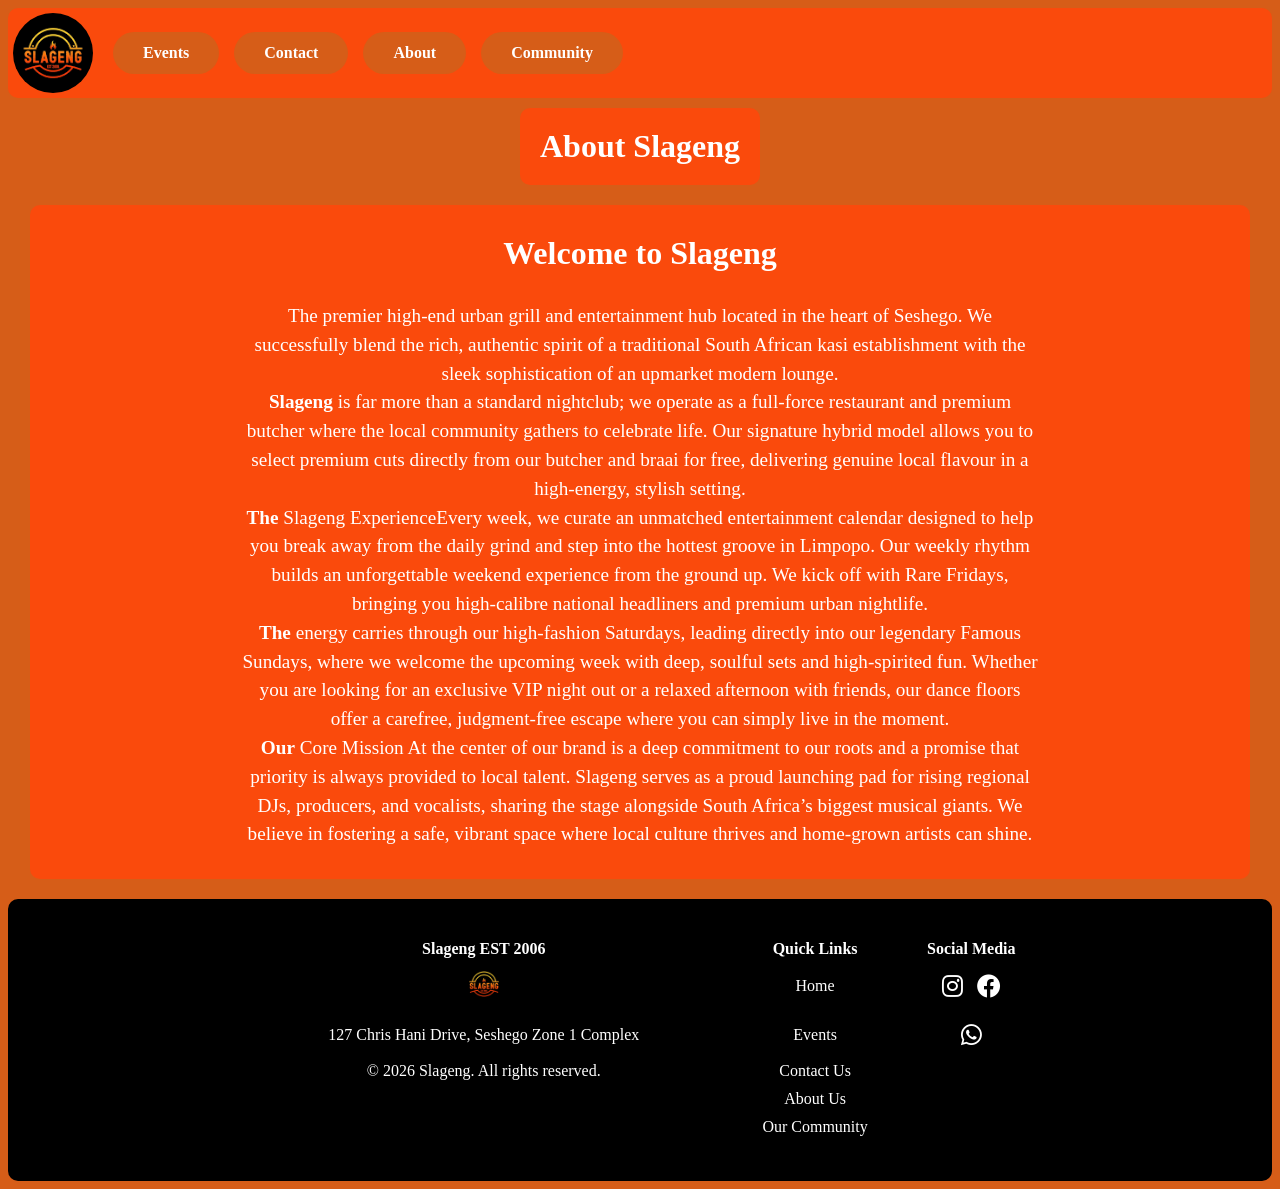
==== about.html @ 5b943e6d "Updated SEO" ====
<!doctype html>
<html lang="en">
  <head>
    <meta charset="UTF-8" />
    <meta name="viewport" content="width=device-width, initial-scale=1.0" />
    <!-- Page title -->
    <title>Slageng — Premium Nightclub & Grill in Seshego</title>

    <!-- Description -->
    <meta
      name="description"
      content="Slageng is the ultimate soul and entertainment hub in Seshego. Book tables, view events, and experience premium nightlife."
    />

    <!-- Keywords -->
    <meta
      name="keywords"
      content="Slageng, nightclub, Seshego, Polokwane, VIP booking, shisa nyama, events, live music"
    />

    <!-- Author -->
    <meta name="Mojela Khomotso" content="Slageng" />

    <!-- Open Graph  -->
    <meta property="og:title" content="Slageng — Premium Nightclub & Grill" />
    <meta
      property="og:describtion"
      content="The ultimate soul and entertainment hub in Seshego."
    />
    <meta
      property="og:image"
      content="https://demero023.github.io/Slageng_WEB/content/logo.png"
    />
    <meta
      property="og:url"
      content="https://demero023.github.io/Slageng_WEB/"
    />
    <meta name="og:type" content="website" />
    <link rel="stylesheet" href="Style.css" />
    <link
      rel="stylesheet"
      href="https://cdnjs.cloudflare.com/ajax/libs/font-awesome/6.0.0-beta3/css/all.min.css"
    />
    <link rel="icon" type="image/x-icon" href="favicon.ico" />
  </head>
  <body>
    <header>
      <nav>
        <a href="index.html">
          <img src="content/logo.png" alt="Slageng Logo" class="logo" />
        </a>
        <div class="hamburger" id="hamburger">
          <span></span>
          <span></span>
          <span></span>
        </div>
        <div class="nav-links" id="navLinks">
          <a class="nav-link" href="events.html">Events</a>
          <a class="nav-link" href="contact.html">Contact</a>
          <a class="nav-link" href="about.html">About</a>
          <a class="nav-link" href="Community.html">Community</a>
        </div>
      </nav>
    </header>
    <h1>About Slageng</h1>
    <section class="content-box">
      <h2>Welcome to Slageng</h2>
      <p class="content-text">
        The premier high-end urban grill and entertainment hub located in the
        heart of Seshego. We successfully blend the rich, authentic spirit of a
        traditional South African kasi establishment with the sleek
        sophistication of an upmarket modern lounge.
        <br />
        <b>Slageng</b> is far more than a standard nightclub; we operate as a
        full-force restaurant and premium butcher where the local community
        gathers to celebrate life. Our signature hybrid model allows you to
        select premium cuts directly from our butcher and braai for free,
        delivering genuine local flavour in a high-energy, stylish setting.
        <br />
        <b>The</b> Slageng ExperienceEvery week, we curate an unmatched
        entertainment calendar designed to help you break away from the daily
        grind and step into the hottest groove in Limpopo. Our weekly rhythm
        builds an unforgettable weekend experience from the ground up. We kick
        off with Rare Fridays, bringing you high-calibre national headliners and
        premium urban nightlife.
        <br />
        <b>The</b> energy carries through our high-fashion Saturdays, leading
        directly into our legendary Famous Sundays, where we welcome the
        upcoming week with deep, soulful sets and high-spirited fun. Whether you
        are looking for an exclusive VIP night out or a relaxed afternoon with
        friends, our dance floors offer a carefree, judgment-free escape where
        you can simply live in the moment.
        <br />
        <b>Our</b> Core Mission At the center of our brand is a deep commitment
        to our roots and a promise that priority is always provided to local
        talent. Slageng serves as a proud launching pad for rising regional DJs,
        producers, and vocalists, sharing the stage alongside South Africa’s
        biggest musical giants. We believe in fostering a safe, vibrant space
        where local culture thrives and home-grown artists can shine.
      </p>
    </section>
    <footer class="footer">
      <!-- table of 3 colums -->
      <table class="footer-table">
        <tr>
          <th>Slageng EST 2006</th>
          <th>Quick Links</th>
          <th>Social Media</th>
        </tr>
        <tr>
          <td>
            <a href="index.html">
              <img
                src="content/logo.png"
                alt="Slageng Logo"
                class="footer-logo"
              />
            </a>
          </td>
          <td><a href="index.html">Home</a></td>
          <td>
            <a href="https://instagram.com/yourpage" target="_blank">
              <i class="fab fa-instagram"></i>
            </a>

            <a href="https://facebook.com/yourpage" target="_blank">
              <i class="fab fa-facebook"></i>
            </a>
          </td>
        </tr>
        <tr>
          <td>127 Chris Hani Drive, Seshego Zone 1 Complex</td>
          <td><a href="events.html">Events</a></td>
          <!-- whatsApp-->
          <td>
            <a href="https://wa.me/27765271293" target="_blank">
              <i class="fab fa-whatsapp"></i>
            </a>
          </td>
        </tr>
        <tr>
          <td>© 2026 Slageng. All rights reserved.</td>
          <td><a href="contact.html">Contact Us</a></td>
          <td></td>
        </tr>
        <tr>
          <td></td>
          <td><a href="about.html">About Us</a></td>
          <td></td>
        </tr>
        <tr>
          <td></td>
          <td><a href="Community.html">Our Community</a></td>
          <td></td>
        </tr>
      </table>
    </footer>
    <!-- JavaScript link -->
    <script src="script.js"></script>
  </body>
</html>
---- Style.css ----
body {
  background-color: #d65d18;
  color: white;
}

header {
  position: sticky;
  background-color: #fa4a0c;
  padding: 5px;
  border-radius: 10px;
  height: 80px;
  top: 0;
}
h2 {
  padding: 10px;
  font-size: 1.5em;
  margin: 10px;
  text-align: center;
}
h1 {
  font-size: 2em;
  margin: 10px auto;
  text-align: center;
  background-color: #fa4a0c;
  border-radius: 10px;
  display: flex;
  width: fit-content;
  max-width: 100%;
  justify-content: center;
  padding: 20px;
}
.nav-link {
  text-decoration: none;
  background-color: #d65d18;
  color: white;
  padding: 12px 30px;
  border: none;
  border-radius: 50px;
  font-size: 16px;
  font-weight: bold;
  cursor: pointer;
  transition: all 0.3s ease;
}

.nav-link:hover {
  transform: scale(1.1);
  background-color: #fe8e1b;
  box-shadow: 0 8px 20px rgba(214, 93, 24, 0.4);
  color: white;
}

.logo {
  display: inline-block;
  vertical-align: middle;
  width: 80px;
  height: 80px;
  border-radius: 50%;
  transition: all 0.3s ease;
  object-fit: cover;
}

.logo:hover {
  transform: scale(1.1);
  box-shadow: 0 0 20px #d65d18;
}

.section-image {
  background-image: url(content/IMG_20260710_113857.jpg);
  background-size: cover;
  background-position: center;
  height: auto;
  width: 100%;
  border-radius: 10px;
  max-width: 100%;
  max-height: 100%;
}
.top-content {
  margin-top: 80px;
  padding: 10px;
  text-align: center;
  background-color: #fa4a0c;
  border-radius: 10px;
  height: auto;
  max-width: 95%;
  display: flex;
  flex-direction: column;
  align-items: center;
  justify-content: center;
  margin: 20px auto;
}

.content-text {
  font-size: 1.2em;
  line-height: 1.5;
  margin: 20px auto;
  max-width: 800px;
  text-align: center;
}

h2 {
  font-size: 2em;
  margin-bottom: 20px;
  font-weight: bold;
  color: #fff;
}

.Welcome {
  width: 200px;
  height: auto;
  border-radius: 10px;
  display: block;
  object-fit: cover;
  flex: 0 0 200px;
  transition:
    transform 0.3s ease,
    box-shadow 0.3s ease;
}

.Welcome:hover {
  transform: scale(1.08);
  box-shadow: 0 8px 25px black;
}
.content-box {
  background-color: #fa4a0c;
  padding: 10px;
  border-radius: 10px;
  margin: 20px auto;
  max-width: 95%;
  text-align: center;
  justify-content: center;
}

.dj-images {
  max-width: 20%;
  width: 200px;
  height: auto;
  border-radius: 10px;
  display: block;
  object-fit: cover;
  flex: 0 0 200px;
  transition:
    transform 0.3s ease,
    box-shadow 0.3s ease;
}

hr {
  border: none;
  height: 1px;
  background-color: #fa4a0c;
  margin: 20px auto;
  max-width: 80%;
}

.dj-images-container {
  display: flex;
  flex-wrap: wrap;
  justify-content: center;
  gap: 20px;
  max-width: 95%;
  padding: 20px;
}
.dj-images:hover {
  transform: scale(1.08);
  box-shadow: 0 8px 25px #fe8e1b;
}
.Menu-box {
  background-color: #fa4a0c;
  padding: 10px;
  border-radius: 10px;
  margin: 20px auto;
  max-width: 95%;
}
.menu-image {
  border-radius: 10px;
  display: block;
  object-fit: cover;
}
.map {
  width: 100%;
  height: 400px;
  border: none;
  border-radius: 10px;
  margin: 20px auto;
}

.review-link {
  text-decoration: none;
  color: white;
  background-color: #fe8e1b;
  padding: 10px;
  border-radius: 10px;
  margin: 20px 20px;
  max-width: 95%;
  padding: 10px 30px;
}

.footer {
  background-color: black;
  padding: 20px;
  text-align: center;
  color: white;
  border-radius: 10px;
  margin-top: 20px;
  text-decoration: none;
  max-width: 100%;
}

.footer-table {
  width: 100%;
  max-width: 800px;
  margin: 20px auto;
  border-collapse: collapse;
}

.footer-logo {
  width: 40px;
  height: 40px;
  border-radius: 50%;
  object-fit: cover;
}

.footer-table td {
  padding: 5px;
  text-align: center;
}

td a {
  color: white;
  text-decoration: none;
  transition: all 0.3s ease;
}

td a:hover {
  color: #fe8e1b;
  transform: scale(1.1);
}
.fab {
  font-size: 24px;
  color: white;
  padding: 5px;
  transition: all 0.3s ease;
}
.fab:hover {
  color: #fe8e1b;
  transform: scale(1.1);
}

.Small-image {
  border-radius: 20px;
  gap: 20px;
  height: 250px;
  width: auto;
  max-width: 100%;
  max-height: 100%;
  padding: 5px;
  transition:
    transform 0.3s ease,
    box-shadow 0.3s ease;
}

.Big-image {
  border-radius: 20px;
  height: 350px;
  max-height: 100%;
  max-width: 100%;
  width: auto;
  padding: 5px;
  transition:
    transform 0.3s ease,
    box-shadow 0.3s ease;
}
.Big-image:hover {
  transform: scale(1.2);
  box-shadow: 0 8px 25px #fe8e1b;
}

.Small-image:hover {
  transform: scale(1.2);
  box-shadow: 0 8px 25px #fe8e1b;
}
p {
  text-align: center;
}
.book-table {
  border-radius: 20px;
  padding: 10px;
  font-size: 2em;
  font-family: inherit;
  max-width: 100%;
  max-height: 100%;
  background-color: #d65d18;
  text-decoration: none;
  color: white;
  margin: 10px auto;
  text-align: center;
  display: flex;
  width: fit-content;
  justify-content: center;
  outline: none;
  border: #fa4a0c;
  transition: all 0.3s ease;
}

.book-table:hover {
  transform: scale(1.1);
  background-color: #fe8e1b;
  box-shadow: 0 8px 20px rgba(214, 93, 24, 0.4);
  color: white;
}
.book-table:active {
  box-shadow: 0 0 20px #d65d18;
  transform: scale(0.97);
}

/* Modal background */
.modal {
  display: none;
  position: fixed;
  z-index: 1000;
  left: 0;
  top: 0;
  width: 100%;
  height: 100%;
  background-color: rgba(0, 0, 0, 0.8);
}

/* Modal content box */
.modal-content {
  background-color: #fa4a0c;
  margin: 10% auto;
  padding: 10px;
  width: 90%;
  max-width: 400px;
  border-radius: 10px;
  color: white;
  position: relative;
  box-shadow: 0 8px 25px rgba(0, 0, 0, 0.5);
}
.modal-content h2 {
  font-size: 1.3em;
  margin-top: 0;
}

/* Close button */
.close-btn {
  position: absolute;
  top: 10px;
  right: 20px;
  font-size: 28px;
  cursor: pointer;
  color: white;
  transition: all 0.3s ease;
}

.close-btn:hover {
  transform: scale(1.1);
  color: #d65d18;
}

/* Form labels */
.modal-content label {
  display: block;
  margin: 8px 0 3px;
  font-weight: bold;
  font-size: 1em;
}

/* Form inputs */
.modal-content input,
.modal-content textarea {
  width: 100%;
  padding: 10px;
  border-radius: 10px;
  border: none;
  background-color: #d65d18;
  color: white;
  font-size: 1em;
  box-sizing: border-box;
}

.modal-content input::placeholder,
.modal-content textarea::placeholder {
  color: rgba(255, 255, 255, 0.6);
}

.modal-content textarea {
  height: 50px;
  resize: vertical;
}

/* Submit button */
.btn-submit {
  background-color: #d65d18;
  color: white;
  padding: 12px 30px;
  border: none;
  border-radius: 50px;
  margin-top: 20px;
  cursor: pointer;
  font-weight: bold;
  font-size: 16px;
  transition: all 0.3s ease;
}

.btn-submit:hover {
  background-color: #fe8e1b;
  transform: scale(1.05);
  box-shadow: 0 8px 20px rgba(214, 93, 24, 0.4);
}

.btn-submit:active {
  transform: scale(0.97);
}

/* Book now button */
.book-table {
  background-color: #d65d18;
  color: white;
  padding: 12px 30px;
  border: none;
  border-radius: 50px;
  font-size: 16px;
  font-weight: bold;
  cursor: pointer;
  transition: all 0.3s ease;
}

.book-table:hover {
  transform: scale(1.1);
  background-color: #fe8e1b;
  box-shadow: 0 8px 20px rgba(214, 93, 24, 0.4);
}

/* Make nav flexible */
nav {
  display: flex;
  align-items: center;
  justify-content: left;
  gap: 20px;
  flex-wrap: wrap;
}

/* Hamburger icon */
.hamburger {
  display: none;
  flex-direction: column;
  cursor: pointer;
  margin-left: auto;
  padding: 30px;
}

.hamburger span {
  width: 20px;
  height: 2px;
  background: black;
  margin: 4px 0;
  border-radius: 5px;
}

/* Navigation links (desktop) */
.nav-links {
  display: flex;
  align-items: center;
  gap: 15px;
}

/* Mobile styles */
@media (max-width: 768px) {
  .hamburger {
    display: flex;
  }

  .nav-links {
    display: none;
    flex-direction: column;
    width: 100%;
    background-color: #fa4a0c;
    padding: 20px;
    border-radius: 10px;
    margin-top: 10px;
    gap: 15px;
  }

  .nav-links.active {
    display: flex;
  }
}
/* Remove blue tap highlight on mobile */
* {
  -webkit-tap-highlight-color: transparent;
}
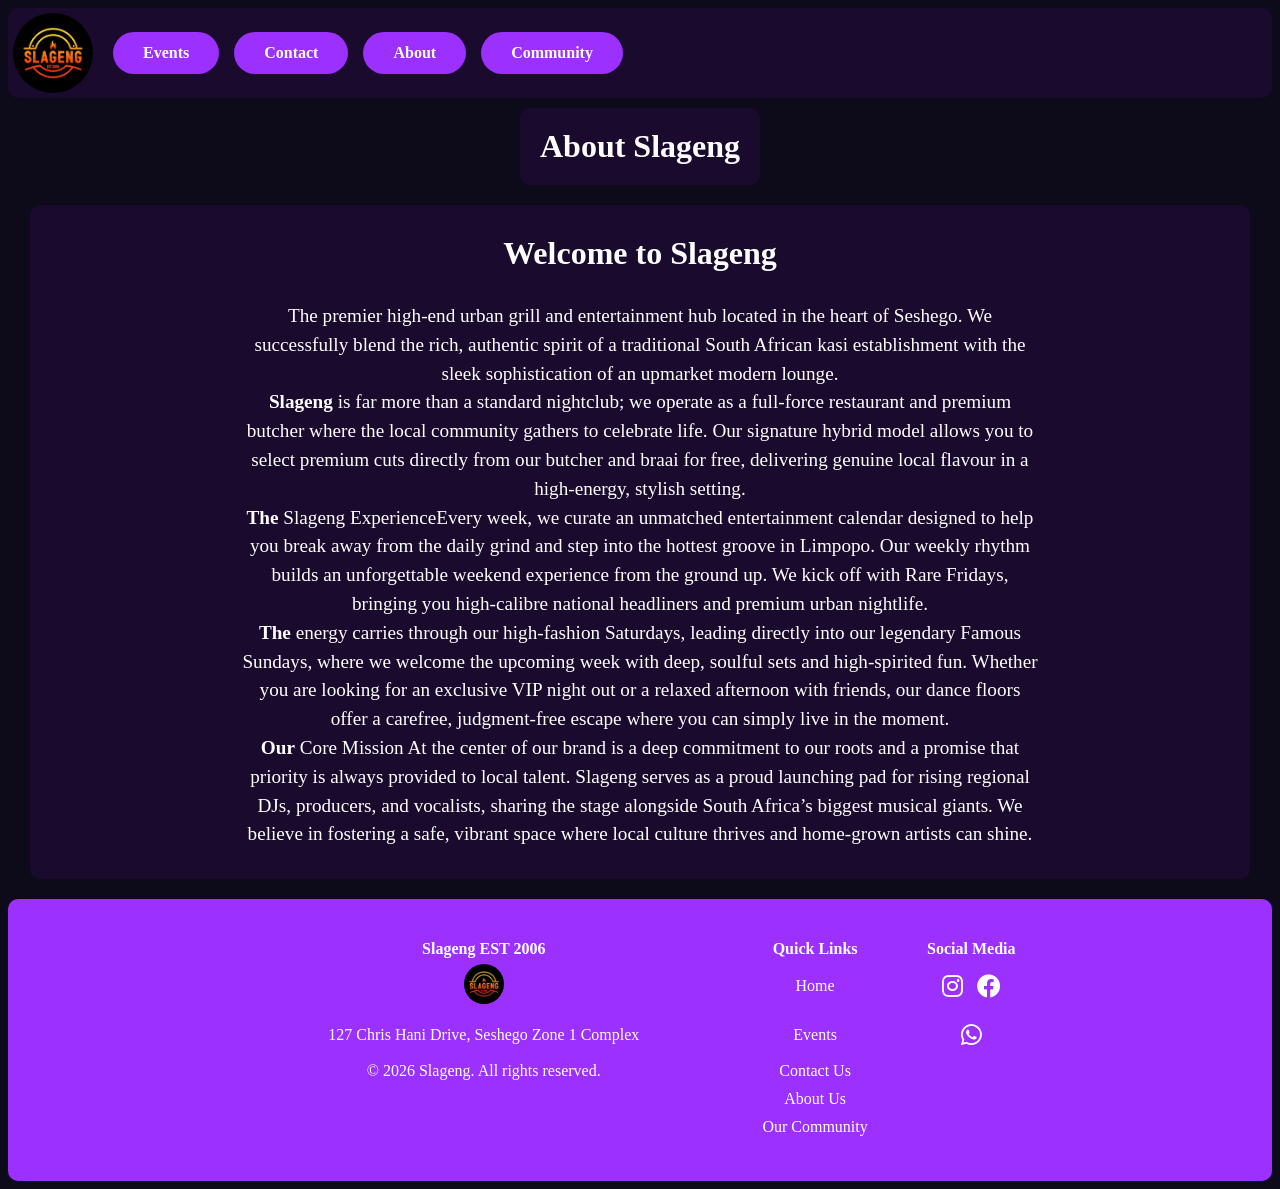
==== commit 7f1da84c: "Refreshed repo: Fixed link issues. Added a README.md file" ====
--- a/about.html
+++ b/about.html
@@ -31,17 +31,14 @@
       property="og:image"
       content="https://demero023.github.io/Slageng_WEB/content/logo.png"
     />
-    <meta
-      property="og:url"
-      content="https://demero023.github.io/Slageng_WEB/"
-    />
+    <meta property="og:url" content="https://slageng.co.za" />
     <meta name="og:type" content="website" />
     <link rel="stylesheet" href="Style.css" />
     <link
       rel="stylesheet"
       href="https://cdnjs.cloudflare.com/ajax/libs/font-awesome/6.0.0-beta3/css/all.min.css"
     />
-    <link rel="icon" type="image/x-icon" href="favicon.ico" />
+    <link rel="icon" type="image/png" href="content/favicon.png" />
   </head>
   <body>
     <header>
--- a/Style.css
+++ b/Style.css
@@ -1,11 +1,11 @@
 body {
-  background-color: #d65d18;
+  background-color: #0d0b1a;
   color: white;
 }
 
 header {
   position: sticky;
-  background-color: #fa4a0c;
+  background-color: #1a0a2e;
   padding: 5px;
   border-radius: 10px;
   height: 80px;
@@ -21,7 +21,7 @@
   font-size: 2em;
   margin: 10px auto;
   text-align: center;
-  background-color: #fa4a0c;
+  background-color: #1a0a2e;
   border-radius: 10px;
   display: flex;
   width: fit-content;
@@ -31,7 +31,7 @@
 }
 .nav-link {
   text-decoration: none;
-  background-color: #d65d18;
+  background-color: #9b30ff;
   color: white;
   padding: 12px 30px;
   border: none;
@@ -44,8 +44,8 @@
 
 .nav-link:hover {
   transform: scale(1.1);
-  background-color: #fe8e1b;
-  box-shadow: 0 8px 20px rgba(214, 93, 24, 0.4);
+  background-color: #ff2d95;
+  box-shadow: 0 8px 20px rgba(255, 45, 149, 0.4);
   color: white;
 }
 
@@ -61,7 +61,7 @@
 
 .logo:hover {
   transform: scale(1.1);
-  box-shadow: 0 0 20px #d65d18;
+  box-shadow: 0 0 20px #ff2d95;
 }
 
 .section-image {
@@ -73,12 +73,18 @@
   border-radius: 10px;
   max-width: 100%;
   max-height: 100%;
+  transition:
+    transform 0.3s ease,
+    box-shadow 0.7s ease;
+}
+.section-image:hover {
+  box-shadow: 0 8px 40px #9b30ff;
 }
 .top-content {
   margin-top: 80px;
   padding: 10px;
   text-align: center;
-  background-color: #fa4a0c;
+  background-color: #1a0a2e;
   border-radius: 10px;
   height: auto;
   max-width: 95%;
@@ -121,7 +127,7 @@
   box-shadow: 0 8px 25px black;
 }
 .content-box {
-  background-color: #fa4a0c;
+  background-color: #1a0a2e;
   padding: 10px;
   border-radius: 10px;
   margin: 20px auto;
@@ -146,7 +152,7 @@
 hr {
   border: none;
   height: 1px;
-  background-color: #fa4a0c;
+  background-color: transparent;
   margin: 20px auto;
   max-width: 80%;
 }
@@ -161,10 +167,10 @@
 }
 .dj-images:hover {
   transform: scale(1.08);
-  box-shadow: 0 8px 25px #fe8e1b;
+  box-shadow: 0 8px 25px #ff2d95;
 }
 .Menu-box {
-  background-color: #fa4a0c;
+  background-color: #1a0a2e;
   padding: 10px;
   border-radius: 10px;
   margin: 20px auto;
@@ -186,7 +192,7 @@
 .review-link {
   text-decoration: none;
   color: white;
-  background-color: #fe8e1b;
+  background-color: #9b30ff;
   padding: 10px;
   border-radius: 10px;
   margin: 20px 20px;
@@ -195,7 +201,7 @@
 }
 
 .footer {
-  background-color: black;
+  background-color: #9b30ff;
   padding: 20px;
   text-align: center;
   color: white;
@@ -252,7 +258,7 @@
   width: auto;
   max-width: 100%;
   max-height: 100%;
-  padding: 5px;
+  padding: 1px;
   transition:
     transform 0.3s ease,
     box-shadow 0.3s ease;
@@ -264,19 +270,19 @@
   max-height: 100%;
   max-width: 100%;
   width: auto;
-  padding: 5px;
+  padding: 1px;
   transition:
     transform 0.3s ease,
     box-shadow 0.3s ease;
 }
 .Big-image:hover {
   transform: scale(1.2);
-  box-shadow: 0 8px 25px #fe8e1b;
+  box-shadow: 0 8px 25px #ff2d95;
 }
 
 .Small-image:hover {
   transform: scale(1.2);
-  box-shadow: 0 8px 25px #fe8e1b;
+  box-shadow: 0 8px 25px #ff2d95;
 }
 p {
   text-align: center;
@@ -288,7 +294,7 @@
   font-family: inherit;
   max-width: 100%;
   max-height: 100%;
-  background-color: #d65d18;
+  background-color: #9b30ff;
   text-decoration: none;
   color: white;
   margin: 10px auto;
@@ -297,18 +303,18 @@
   width: fit-content;
   justify-content: center;
   outline: none;
-  border: #fa4a0c;
+  border: 2px solid #ff2d95;
   transition: all 0.3s ease;
 }
 
 .book-table:hover {
   transform: scale(1.1);
-  background-color: #fe8e1b;
+  background-color: #ff2d95;
   box-shadow: 0 8px 20px rgba(214, 93, 24, 0.4);
   color: white;
 }
 .book-table:active {
-  box-shadow: 0 0 20px #d65d18;
+  box-shadow: 0 0 20px #9b30ff;
   transform: scale(0.97);
 }
 
@@ -326,7 +332,7 @@
 
 /* Modal content box */
 .modal-content {
-  background-color: #fa4a0c;
+  background-color: #1a0a2e;
   margin: 10% auto;
   padding: 10px;
   width: 90%;
@@ -354,7 +360,7 @@
 
 .close-btn:hover {
   transform: scale(1.1);
-  color: #d65d18;
+  color: #ff2d95;
 }
 
 /* Form labels */
@@ -372,7 +378,7 @@
   padding: 10px;
   border-radius: 10px;
   border: none;
-  background-color: #d65d18;
+  background-color: #ff2d95;
   color: white;
   font-size: 1em;
   box-sizing: border-box;
@@ -390,7 +396,7 @@
 
 /* Submit button */
 .btn-submit {
-  background-color: #d65d18;
+  background-color: #ff2d95;
   color: white;
   padding: 12px 30px;
   border: none;
@@ -403,7 +409,7 @@
 }
 
 .btn-submit:hover {
-  background-color: #fe8e1b;
+  background-color: #9b30ff;
   transform: scale(1.05);
   box-shadow: 0 8px 20px rgba(214, 93, 24, 0.4);
 }
@@ -414,7 +420,7 @@
 
 /* Book now button */
 .book-table {
-  background-color: #d65d18;
+  background-color: #ff2d95;
   color: white;
   padding: 12px 30px;
   border: none;
@@ -427,7 +433,7 @@
 
 .book-table:hover {
   transform: scale(1.1);
-  background-color: #fe8e1b;
+  background-color: #9b30ff;
   box-shadow: 0 8px 20px rgba(214, 93, 24, 0.4);
 }
 
@@ -452,7 +458,7 @@
 .hamburger span {
   width: 20px;
   height: 2px;
-  background: black;
+  background: #ff2d95;
   margin: 4px 0;
   border-radius: 5px;
 }
@@ -474,7 +480,7 @@
     display: none;
     flex-direction: column;
     width: 100%;
-    background-color: #fa4a0c;
+    background-color: #1a0a2e;
     padding: 20px;
     border-radius: 10px;
     margin-top: 10px;
@@ -489,3 +495,70 @@
 * {
   -webkit-tap-highlight-color: transparent;
 }
+
+.menu-images {
+  border-radius: 20px;
+  height: 350px;
+  max-height: 100%;
+  max-width: 100%;
+  width: auto;
+  padding: 1px;
+  transition:
+    transform 0.3s ease,
+    box-shadow 0.3s ease;
+}
+
+.menu-images:hover {
+  transform: scale(1.1);
+  box-shadow: 0 8px 25px #ff2d95;
+}
+.image-row {
+  display: flex;
+  gap: 15px;
+  justify-content: center;
+  flex-wrap: wrap;
+}
+.image-row img {
+  width: 30%;
+  border-radius: 10px;
+}
+
+.videos {
+  border-radius: 20px;
+  max-height: 100%;
+  max-width: 100%;
+  width: auto;
+  gap: 5px;
+  padding: 1px;
+  transition:
+    transform 0.3s ease,
+    box-shadow 0.3s ease;
+}
+.videos:hover {
+  transform: scale(1.1);
+  box-shadow: 0 10px 25px #ff2d95;
+}
+.touchlines {
+  border-radius: 20px;
+  max-height: 100%;
+  max-width: 100%;
+  width: auto;
+  padding: 1px;
+  transition:
+    transform 0.3s ease,
+    box-shadow 0.3s ease;
+}
+.Community-image {
+  border-radius: 20px;
+  max-height: 100%;
+  max-width: 100%;
+  width: auto;
+  padding: 1px;
+  transition:
+    transform 0.3s ease,
+    box-shadow 0.3s ease;
+}
+.Community-image:hover {
+  transform: scale(1.1);
+  box-shadow: 0 10px 25px #9b30ff;
+}
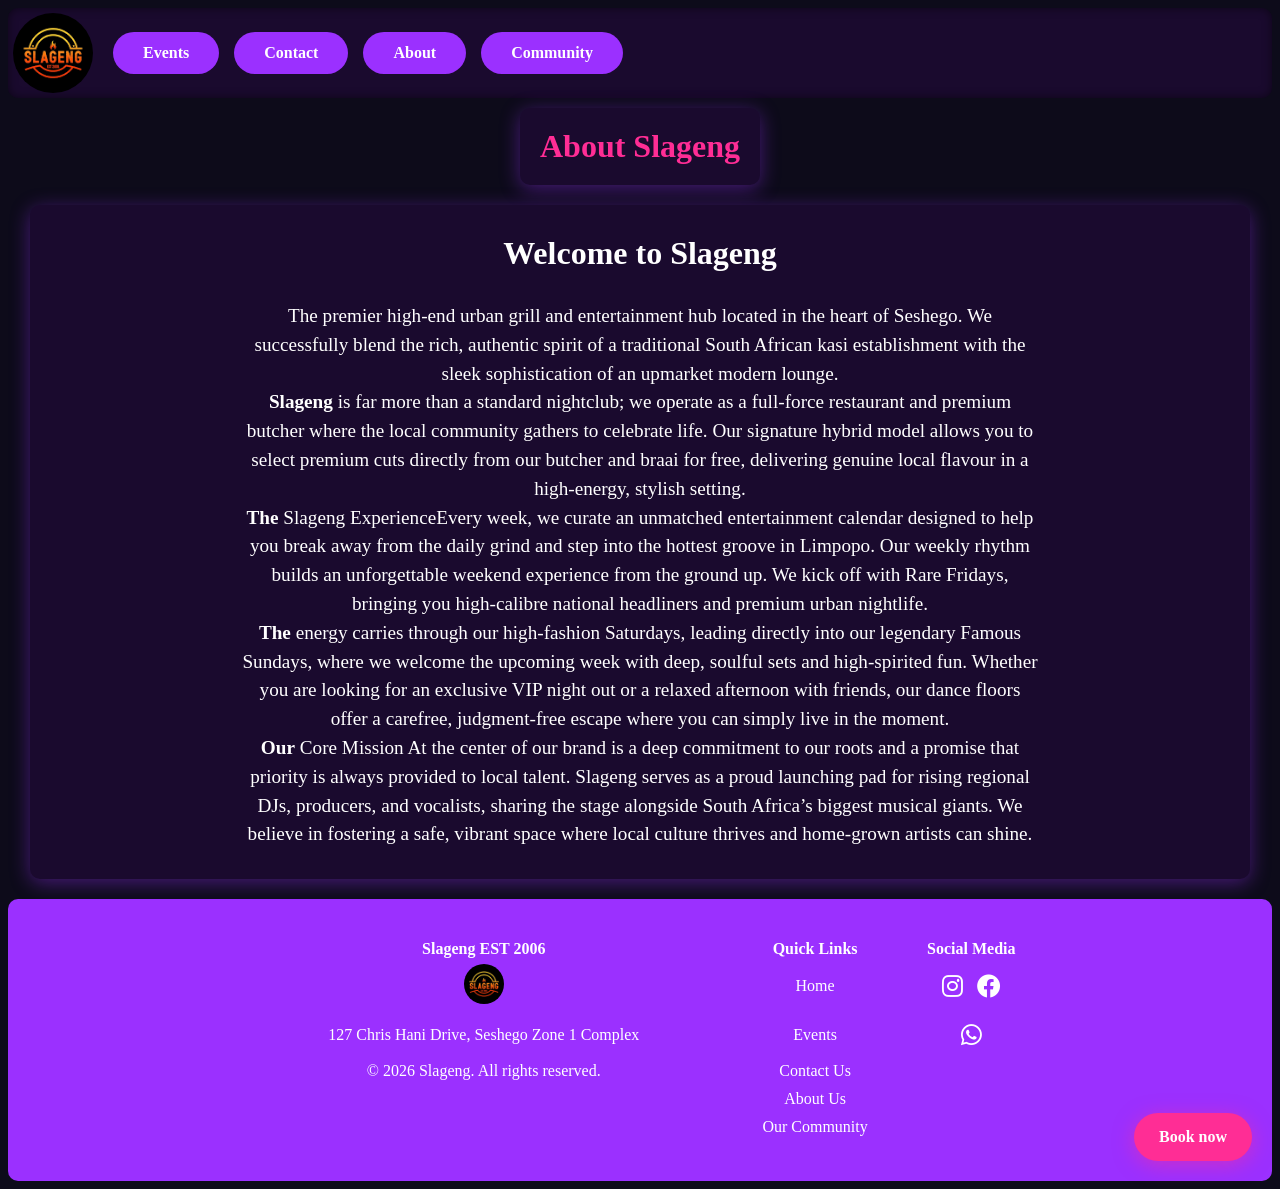
==== commit eb7c81e9: "12 September update" ====
--- a/about.html
+++ b/about.html
@@ -29,7 +29,7 @@
     />
     <meta
       property="og:image"
-      content="https://demero023.github.io/Slageng_WEB/content/logo.png"
+      content="https://slageng.co.za/content/logo.png"
     />
     <meta property="og:url" content="https://slageng.co.za" />
     <meta name="og:type" content="website" />
@@ -40,29 +40,30 @@
     />
     <link rel="icon" type="image/png" href="content/favicon.png" />
   </head>
-  <body>
-    <header>
+  <a href="contact.html" class="floating-book-btn fade-in">Book now</a>
+  <body class="fade-in">
+    <header class="header fade-in">
       <nav>
         <a href="index.html">
           <img src="content/logo.png" alt="Slageng Logo" class="logo" />
         </a>
-        <div class="hamburger" id="hamburger">
+        <div class="hamburger fade-in" id="hamburger">
           <span></span>
           <span></span>
           <span></span>
         </div>
-        <div class="nav-links" id="navLinks">
-          <a class="nav-link" href="events.html">Events</a>
-          <a class="nav-link" href="contact.html">Contact</a>
-          <a class="nav-link" href="about.html">About</a>
-          <a class="nav-link" href="Community.html">Community</a>
+        <div class="nav-links fade-in" id="navLinks">
+          <a class="nav-link fade-in" href="events.html">Events</a>
+          <a class="nav-link fade-in" href="contact.html">Contact</a>
+          <a class="nav-link fade-in" href="about.html">About</a>
+          <a class="nav-link fade-in" href="Community.html">Community</a>
         </div>
       </nav>
     </header>
-    <h1>About Slageng</h1>
-    <section class="content-box">
-      <h2>Welcome to Slageng</h2>
-      <p class="content-text">
+    <h1 class="fade-in">About Slageng</h1>
+    <section class="content-box fade-in">
+      <h2 class="fade-in">Welcome to Slageng</h2>
+      <p class="content-text fade-in">
         The premier high-end urban grill and entertainment hub located in the
         heart of Seshego. We successfully blend the rich, authentic spirit of a
         traditional South African kasi establishment with the sleek
@@ -96,59 +97,62 @@
         where local culture thrives and home-grown artists can shine.
       </p>
     </section>
-    <footer class="footer">
+    <footer class="footer fade-in">
       <!-- table of 3 colums -->
-      <table class="footer-table">
-        <tr>
-          <th>Slageng EST 2006</th>
-          <th>Quick Links</th>
-          <th>Social Media</th>
+      <table class="footer-table fade-in">
+        <tr class="fade-in">
+          <th class="fade-in">Slageng EST 2006</th>
+          <th class="fade-in">Quick Links</th>
+          <th class="fade-in">Social Media</th>
         </tr>
-        <tr>
-          <td>
+        <tr class="fade-in">
+          <td class="fade-in">
             <a href="index.html">
               <img
                 src="content/logo.png"
                 alt="Slageng Logo"
-                class="footer-logo"
+                class="footer-logo fade-in"
               />
             </a>
           </td>
           <td><a href="index.html">Home</a></td>
           <td>
-            <a href="https://instagram.com/yourpage" target="_blank">
-              <i class="fab fa-instagram"></i>
+            <a href="https://www.instagram.com/slageng_/" target="_blank">
+              <i class="fab fa-instagram fade-in"></i>
             </a>
 
-            <a href="https://facebook.com/yourpage" target="_blank">
-              <i class="fab fa-facebook"></i>
+            <a
+              href="https://www.facebook.com/profile.php?id=100083221124335"
+              target="_blank"
+            >
+              <i class="fab fa-facebook fade-in"></i>
             </a>
           </td>
         </tr>
-        <tr>
-          <td>127 Chris Hani Drive, Seshego Zone 1 Complex</td>
-          <td><a href="events.html">Events</a></td>
+        <tr class="fade-in">
+          <td class="fade-in">127 Chris Hani Drive, Seshego Zone 1 Complex</td>
+          <td class="fade-in"><a href="events.html">Events</a></td>
           <!-- whatsApp-->
-          <td>
-            <a href="https://wa.me/27765271293" target="_blank">
-              <i class="fab fa-whatsapp"></i>
+          <td class="fade-in">
+            <a href="https://wa.me/+27765271293" target="_blank">
+              <i class="fab fa-whatsapp fade-in"></i>
             </a>
           </td>
         </tr>
-        <tr>
-          <td>© 2026 Slageng. All rights reserved.</td>
-          <td><a href="contact.html">Contact Us</a></td>
-          <td></td>
+        <tr class="fade-in">
+          <td class="fade-in">© 2026 Slageng. All rights reserved.</td>
+          <td class="fade-in"><a href="contact.html">Contact Us</a></td>
+          <td class="fade-in"></td>
         </tr>
-        <tr>
-          <td></td>
-          <td><a href="about.html">About Us</a></td>
-          <td></td>
+        <tr class="fade-in">
+          <td class="fade-in"></td>
+          <td class="fade-in"><a href="about.html">About Us</a></td>
+          <td class="fade-in"></td>
         </tr>
-        <tr>
-          <td></td>
-          <td><a href="Community.html">Our Community</a></td>
-          <td></td>
+        <tr class="fade-in">
+          <td class="fade-in"></td>
+          <td class="fade-in"><a href="Community.html">Our Community</a></td>
+          <td class="fade-in"></td>
         </tr>
       </table>
     </footer>
--- a/Style.css
+++ b/Style.css
@@ -1,15 +1,58 @@
+.fade-in {
+  opacity: 0;
+  transform: translateY(30px);
+  transition:
+    opacity 0.5s ease,
+    transform 0.5s ease;
+}
+
+.fade-in.visible {
+  opacity: 1;
+  transform: translateY(0);
+}
+.floating-book-btn {
+  position: fixed;
+  bottom: 20px;
+  right: 20px;
+  background-color: #ff2d95;
+  color: white;
+  padding: 15px 25px;
+  border-radius: 50px;
+  font-weight: bold;
+  font-size: 16px;
+  text-decoration: none;
+  box-shadow: 0 4px 20px rgba(255, 45, 149, 0.5);
+  z-index: 999;
+  transition: all 0.3s ease;
+}
+
+.floating-book-btn:hover {
+  transform: scale(1.1);
+  background-color: #9b30ff;
+  box-shadow: 0 8px 30px rgba(155, 48, 255, 0.6);
+}
+
 body {
   background-color: #0d0b1a;
   color: white;
 }
 
-header {
-  position: sticky;
+.header {
   background-color: #1a0a2e;
   padding: 5px;
   border-radius: 10px;
-  height: 80px;
-  top: 0;
+  box-shadow: inset 0 0 10px rgba(0, 0, 0, 0.5);
+}
+.home-header {
+  background-color: #1a0a2e;
+  padding: 5px;
+  border-radius: 10px;
+  height: 600px;
+  background-image: url(https://i.postimg.cc/TwsRrD2S/IMG-20260907-141412.jpg);
+  background-position: sticky;
+  background-size: cover;
+  background-position: center;
+  max-height: 100%;
 }
 h2 {
   padding: 10px;
@@ -28,6 +71,8 @@
   max-width: 100%;
   justify-content: center;
   padding: 20px;
+  color: #ff2d95;
+  box-shadow: 0 4px 20px rgba(155, 48, 255, 0.4);
 }
 .nav-link {
   text-decoration: none;
@@ -65,7 +110,6 @@
 }
 
 .section-image {
-  background-image: url(content/IMG_20260710_113857.jpg);
   background-size: cover;
   background-position: center;
   height: auto;
@@ -78,7 +122,7 @@
     box-shadow 0.7s ease;
 }
 .section-image:hover {
-  box-shadow: 0 8px 40px #9b30ff;
+  box-shadow: 0 8px 40px rgba(155, 48, 255, 0.4);
 }
 .top-content {
   margin-top: 80px;
@@ -93,6 +137,7 @@
   align-items: center;
   justify-content: center;
   margin: 20px auto;
+  box-shadow: 0 4px 20px rgba(155, 48, 255, 0.4);
 }
 
 .content-text {
@@ -124,7 +169,7 @@
 
 .Welcome:hover {
   transform: scale(1.08);
-  box-shadow: 0 8px 25px black;
+  box-shadow: 0 8px 25px rgba(0, 0, 0, 0.5);
 }
 .content-box {
   background-color: #1a0a2e;
@@ -134,6 +179,7 @@
   max-width: 95%;
   text-align: center;
   justify-content: center;
+  box-shadow: 0 4px 20px rgba(155, 48, 255, 0.4);
 }
 
 .dj-images {
@@ -158,29 +204,36 @@
 }
 
 .dj-images-container {
+  background-color: #1a0a2e;
+  border-radius: 10px;
   display: flex;
   flex-wrap: wrap;
   justify-content: center;
   gap: 20px;
   max-width: 95%;
   padding: 20px;
+  border-radius: 10px;
 }
 .dj-images:hover {
   transform: scale(1.08);
-  box-shadow: 0 8px 25px #ff2d95;
-}
-.Menu-box {
-  background-color: #1a0a2e;
-  padding: 10px;
-  border-radius: 10px;
-  margin: 20px auto;
-  max-width: 95%;
-}
-.menu-image {
-  border-radius: 10px;
-  display: block;
-  object-fit: cover;
-}
+  box-shadow: 0 8px 25px rgba(255, 45, 149, 0.4);
+}
+.contact-images {
+  align-items: center;
+  max-width: 20%;
+  width: 200px;
+  height: auto;
+  border-radius: 10px;
+  flex: 0 0 200px;
+  transition:
+    transform 0.3s ease,
+    box-shadow 0.3s ease;
+}
+.contact-images:hover {
+  transform: scale(1.08);
+  box-shadow: 0 8px 25px rgba(255, 45, 149, 0.4);
+}
+
 .map {
   width: 100%;
   height: 400px;
@@ -277,12 +330,12 @@
 }
 .Big-image:hover {
   transform: scale(1.2);
-  box-shadow: 0 8px 25px #ff2d95;
+  box-shadow: 0 8px 25px rgba(255, 45, 149, 0.4);
 }
 
 .Small-image:hover {
   transform: scale(1.2);
-  box-shadow: 0 8px 25px #ff2d95;
+  box-shadow: 0 8px 25px rgba(255, 45, 149, 0.4);
 }
 p {
   text-align: center;
@@ -314,7 +367,7 @@
   color: white;
 }
 .book-table:active {
-  box-shadow: 0 0 20px #9b30ff;
+  box-shadow: 0 0 20px rgba(155, 48, 255, 0.4);
   transform: scale(0.97);
 }
 
@@ -496,28 +549,6 @@
   -webkit-tap-highlight-color: transparent;
 }
 
-.menu-images {
-  border-radius: 20px;
-  height: 350px;
-  max-height: 100%;
-  max-width: 100%;
-  width: auto;
-  padding: 1px;
-  transition:
-    transform 0.3s ease,
-    box-shadow 0.3s ease;
-}
-
-.menu-images:hover {
-  transform: scale(1.1);
-  box-shadow: 0 8px 25px #ff2d95;
-}
-.image-row {
-  display: flex;
-  gap: 15px;
-  justify-content: center;
-  flex-wrap: wrap;
-}
 .image-row img {
   width: 30%;
   border-radius: 10px;
@@ -536,7 +567,7 @@
 }
 .videos:hover {
   transform: scale(1.1);
-  box-shadow: 0 10px 25px #ff2d95;
+  box-shadow: 0 10px 25px rgba(255, 45, 149, 0.5);
 }
 .touchlines {
   border-radius: 20px;
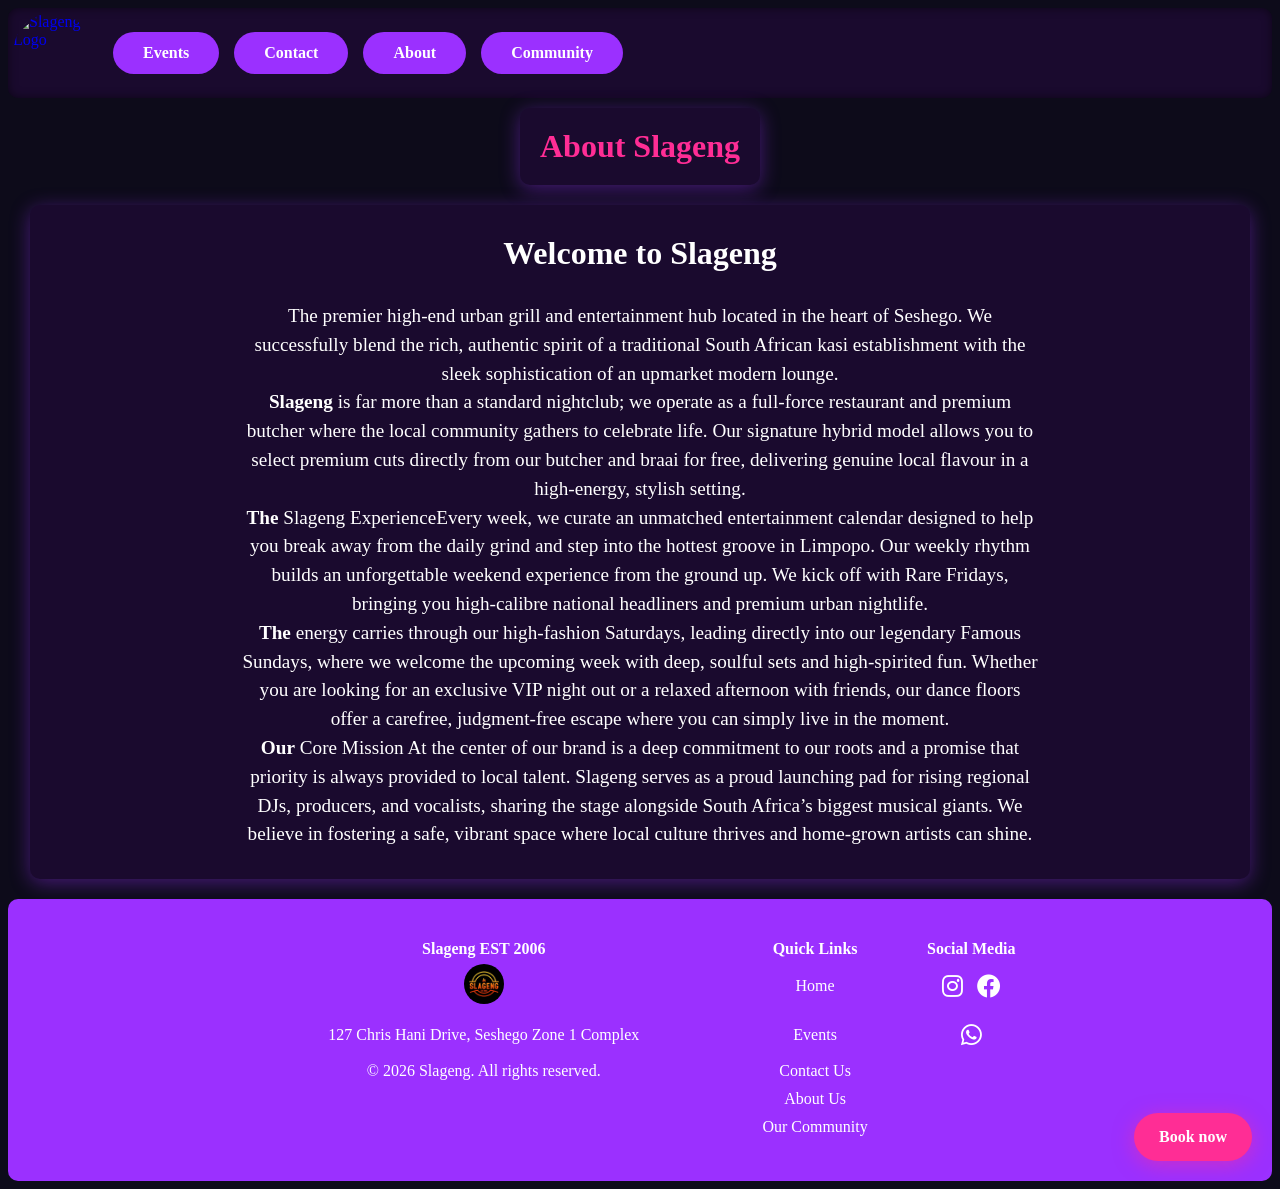
==== commit 2698088b: "Updated links" ====
--- a/about.html
+++ b/about.html
@@ -38,14 +38,22 @@
       rel="stylesheet"
       href="https://cdnjs.cloudflare.com/ajax/libs/font-awesome/6.0.0-beta3/css/all.min.css"
     />
-    <link rel="icon" type="image/png" href="content/favicon.png" />
+    <link
+      rel="icon"
+      type="image/png"
+      href="https://slageng.co.za/content/favicon.png"
+    />
   </head>
   <a href="contact.html" class="floating-book-btn fade-in">Book now</a>
   <body class="fade-in">
     <header class="header fade-in">
       <nav>
         <a href="index.html">
-          <img src="content/logo.png" alt="Slageng Logo" class="logo" />
+          <img
+            src="https://slageng.co.za/content/logo.png"
+            alt="Slageng Logo"
+            class="logo"
+          />
         </a>
         <div class="hamburger fade-in" id="hamburger">
           <span></span>
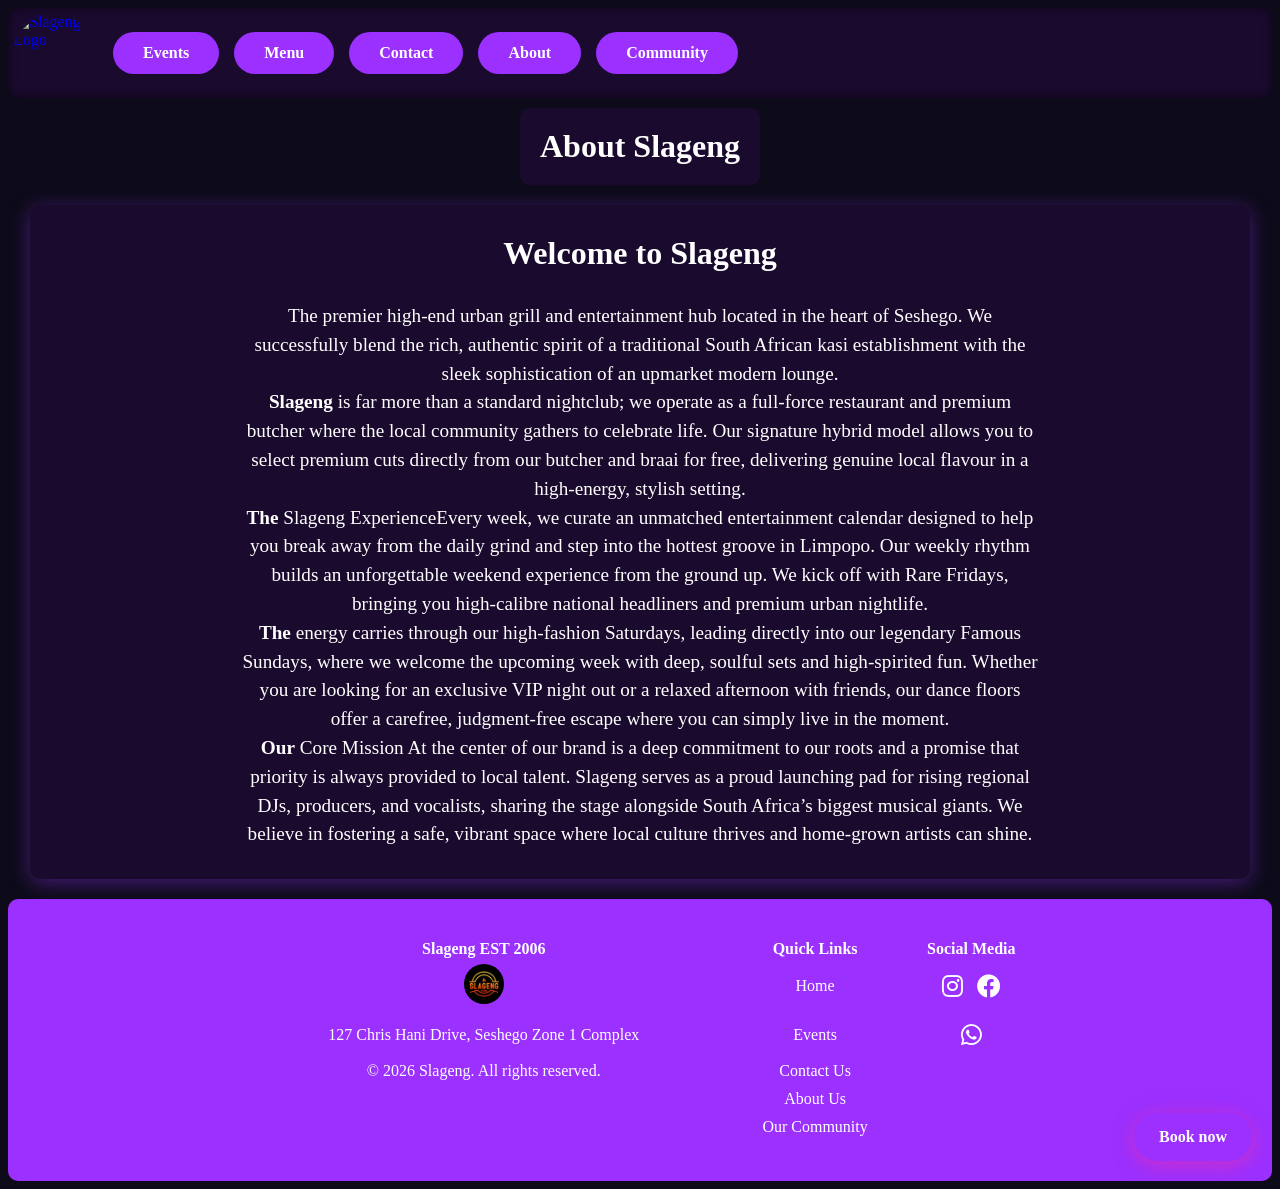
==== commit bfabd4f7: "Added menu.html : 13 September update" ====
--- a/about.html
+++ b/about.html
@@ -31,7 +31,7 @@
       property="og:image"
       content="https://slageng.co.za/content/logo.png"
     />
-    <meta property="og:url" content="https://slageng.co.za" />
+    <meta property="og:url" content="https://slageng.co.za/about.html" />
     <meta name="og:type" content="website" />
     <link rel="stylesheet" href="Style.css" />
     <link
@@ -50,7 +50,7 @@
       <nav>
         <a href="index.html">
           <img
-            src="https://slageng.co.za/content/logo.png"
+            src="https://slageng.co.za/content/6b38cfb61dfa8d1694519cc2e3b487ab.png"
             alt="Slageng Logo"
             class="logo"
           />
@@ -62,6 +62,7 @@
         </div>
         <div class="nav-links fade-in" id="navLinks">
           <a class="nav-link fade-in" href="events.html">Events</a>
+          <a class="nav-link fade-in" href="menu.html">Menu</a>
           <a class="nav-link fade-in" href="contact.html">Contact</a>
           <a class="nav-link fade-in" href="about.html">About</a>
           <a class="nav-link fade-in" href="Community.html">Community</a>
@@ -115,7 +116,7 @@
         </tr>
         <tr class="fade-in">
           <td class="fade-in">
-            <a href="index.html">
+            <a href="index.html" class="fade-in">
               <img
                 src="content/logo.png"
                 alt="Slageng Logo"
@@ -123,15 +124,20 @@
               />
             </a>
           </td>
-          <td><a href="index.html">Home</a></td>
-          <td>
-            <a href="https://www.instagram.com/slageng_/" target="_blank">
+          <td class="fade-in"><a href="index.html" class="fade-in">Home</a></td>
+          <td class="fade-in">
+            <a
+              href="https://www.instagram.com/slageng_/"
+              target="_blank"
+              class="fade-in"
+            >
               <i class="fab fa-instagram fade-in"></i>
             </a>
 
             <a
               href="https://www.facebook.com/profile.php?id=100083221124335"
               target="_blank"
+              class="fade-in"
             >
               <i class="fab fa-facebook fade-in"></i>
             </a>
@@ -139,27 +145,39 @@
         </tr>
         <tr class="fade-in">
           <td class="fade-in">127 Chris Hani Drive, Seshego Zone 1 Complex</td>
-          <td class="fade-in"><a href="events.html">Events</a></td>
+          <td class="fade-in">
+            <a href="events.html" class="fade-in">Events</a>
+          </td>
           <!-- whatsApp-->
           <td class="fade-in">
-            <a href="https://wa.me/+27765271293" target="_blank">
+            <a
+              href="https://wa.me/+27765271293"
+              target="_blank"
+              class="fade-in"
+            >
               <i class="fab fa-whatsapp fade-in"></i>
             </a>
           </td>
         </tr>
         <tr class="fade-in">
           <td class="fade-in">© 2026 Slageng. All rights reserved.</td>
-          <td class="fade-in"><a href="contact.html">Contact Us</a></td>
+          <td class="fade-in">
+            <a href="contact.html" class="fade-in">Contact Us</a>
+          </td>
           <td class="fade-in"></td>
         </tr>
         <tr class="fade-in">
           <td class="fade-in"></td>
-          <td class="fade-in"><a href="about.html">About Us</a></td>
+          <td class="fade-in">
+            <a href="about.html" class="fade-in">About Us</a>
+          </td>
           <td class="fade-in"></td>
         </tr>
         <tr class="fade-in">
           <td class="fade-in"></td>
-          <td class="fade-in"><a href="Community.html">Our Community</a></td>
+          <td class="fade-in">
+            <a href="Community.html" class="fade-in">Our Community</a>
+          </td>
           <td class="fade-in"></td>
         </tr>
       </table>
--- a/Style.css
+++ b/Style.css
@@ -14,7 +14,7 @@
   position: fixed;
   bottom: 20px;
   right: 20px;
-  background-color: #ff2d95;
+  background-color: #9b30ff;
   color: white;
   padding: 15px 25px;
   border-radius: 50px;
@@ -28,8 +28,8 @@
 
 .floating-book-btn:hover {
   transform: scale(1.1);
-  background-color: #9b30ff;
-  box-shadow: 0 8px 30px rgba(155, 48, 255, 0.6);
+  background-color: #ff2d95;
+  box-shadow: 0 8px 30px rgba(255, 45, 149, 0.6);
 }
 
 body {
@@ -71,8 +71,7 @@
   max-width: 100%;
   justify-content: center;
   padding: 20px;
-  color: #ff2d95;
-  box-shadow: 0 4px 20px rgba(155, 48, 255, 0.4);
+  color: white;
 }
 .nav-link {
   text-decoration: none;
@@ -533,7 +532,7 @@
     display: none;
     flex-direction: column;
     width: 100%;
-    background-color: #1a0a2e;
+    background-color: transparent;
     padding: 20px;
     border-radius: 10px;
     margin-top: 10px;
@@ -593,3 +592,93 @@
   transform: scale(1.1);
   box-shadow: 0 10px 25px #9b30ff;
 }
+.dj-images,
+.menu-images,
+.Small-image,
+.Big-image,
+.Community-image,
+.contact-images,
+.videos,
+.Welcome,
+.section-image {
+  position: relative;
+  z-index: 1;
+}
+
+.dj-images:hover,
+.menu-images:hover,
+.Small-image:hover,
+.Big-image:hover,
+.Community-image:hover,
+.contact-images:hover,
+.videos:hover,
+.Welcome:hover,
+.section-image:hover {
+  z-index: 999;
+}
+.menu-hero-image {
+  border-radius: 20px;
+  max-height: 100%;
+  max-width: 100%;
+  width: auto;
+}
+
+/*menu*/
+
+.menu-item {
+  display: flex;
+  background-color: transparent;
+  gap: 20px;
+  padding: 20px;
+  border-radius: 10px;
+  margin: 20px auto;
+  max-width: 95%;
+}
+
+.menu-page-images {
+  display: flex;
+  flex-direction: column;
+  gap: 15px;
+  flex-shrink: 0;
+}
+
+.menu-page-image {
+  width: 200px;
+  height: 200px;
+  object-fit: cover;
+  border-radius: 20px;
+}
+
+.menu-page-text {
+  text-align: center;
+  flex: 1;
+  max-height: 1450px;
+  overflow-y: auto;
+}
+
+.menu-page-text h3 {
+  color: #ff2d95;
+  margin-bottom: 10px;
+}
+
+.menu-page-text p {
+  text-align: center;
+  line-height: 1.6;
+}
+.menu-page-text::-webkit-scrollbar {
+  width: 8px;
+}
+
+.menu-page-text::-webkit-scrollbar-track {
+  background: #1a0a2e;
+  border-radius: 10px;
+}
+
+.menu-page-text::-webkit-scrollbar-thumb {
+  background: #9b30ff;
+  border-radius: 10px;
+}
+
+.menu-page-text::-webkit-scrollbar-thumb:hover {
+  background: #ff2d95;
+}
